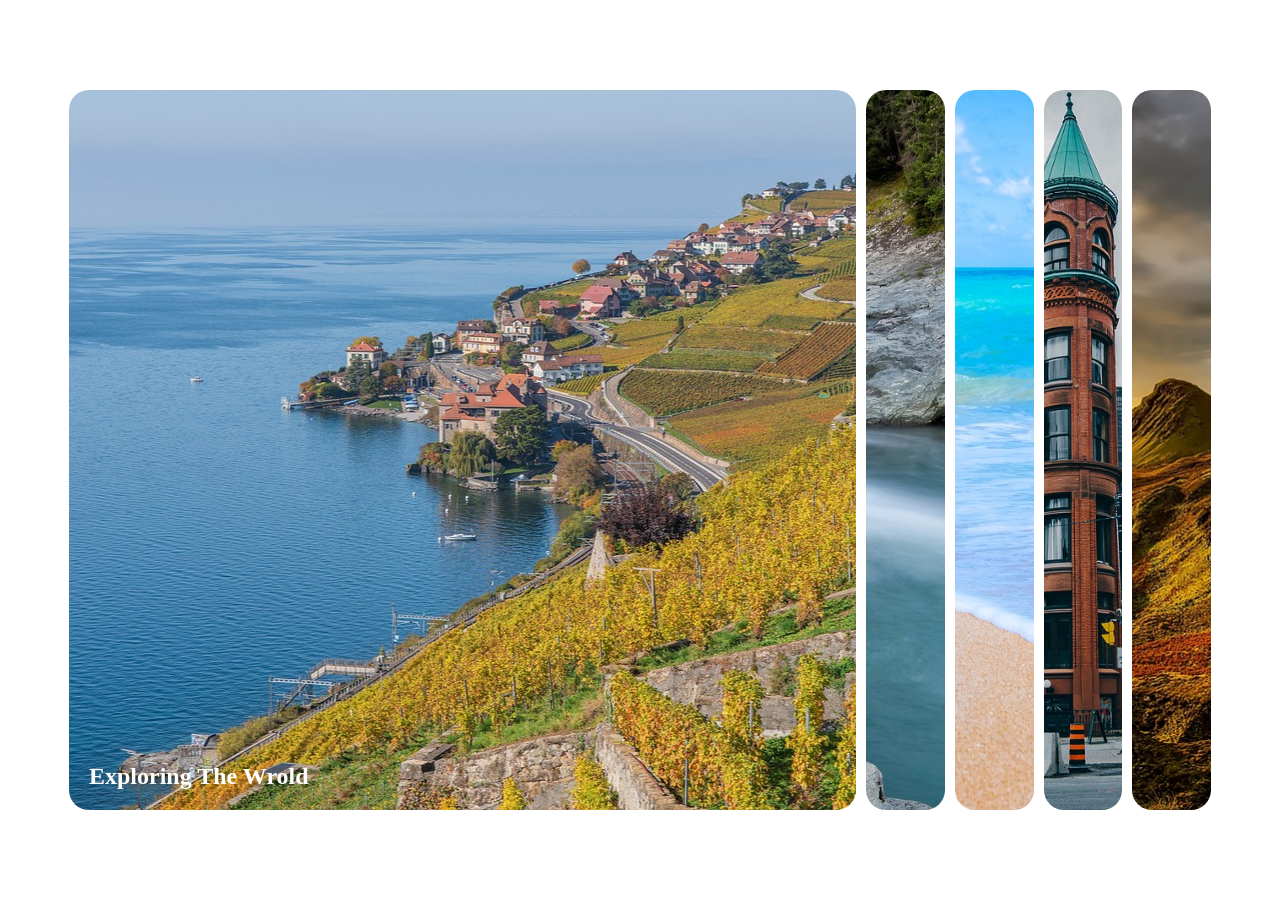
==== web_design/index.html @ 7cb271ae "my first commit" ====
<!DOCTYPE html>
<html lang="en">
    <head>
        <meta charset="utf-8">
        <meta http-equiv="X-UA-Compatible" content="IE=edge">
        <meta name="viewport" content="width=device-width , initial-scale=1">
        <link rel="stylesheet" href="static/style.css">
        <title>Expanding Images</title>
    </head>
    <body>
        <!-- <header>
            <h1>Expanding Images</h1> -->
        <div class = "container">
            <div id="explor-world" class="panel active">
                <h3>Exploring The Wrold</h3>
            </div>
            <div id="wild-forest" class="panel">
                <h3>Wild Forest</h3>  
            </div>
            <div id="sunny-beach" class="panel">
                <h3>Sunny Beach</h3>
            </div>
            <div id="city-winter" class="panel">
                <h3>City on winter</h3>
            </div>
            <div id="mountains-clouds" class="panel">
                <h3>Mountains - Clouds</h3>
            </div>
        </div>
        
        <script src="static/script.js"></script>
    </body>
</html>
---- web_design/static/style.css ----
*{
    box-sizing: border-box;
}

body{
    display: flex;
    /* flex-direction: column; */
    align-items: center;
    height: 100vh;
    justify-content: center;
    margin: 0;
    overflow: hidden;
    
}

.container{
    display: flex;
    align-items: center;
    justify-content: center;
    width: 90vw;
}

#explor-world{
    background-image: url(./explore-the-world.jpg);
}
#wild-forest{
    background-image: url(./wiled-forest.jpg);
}
#sunny-beach{
    background-image: url(./sunny-beach.jpg);
}
#city-winter{
    background-image: url(./city-winter.jpg);
}
#mountains-clouds{
    background-image: url(./mountain-clouds.jpg);    
}

.panel{
    background-size: cover;
    background-repeat: no-repeat;    
    background-position: center;
    height: 80vh;
    border-radius: 20px;
    cursor: pointer;
    color: #ffffff;
    flex: 0.5;
    margin: 5px;
    position: relative;
    transition: flex 700ms ease-in;
    /* -webkit-transition: all 700ms ease-in; */
}

.panel h3{
    font-size: 24px;
    position: absolute;
    bottom: 20px;
    left: 20px;
    margin: 0;
    opacity: 0;
} 

.panel.active{
    flex: 5;
}

.panel.active h3{
    opacity: 1;
    transition: opacity 0.3s ease-in 0.4s;
}

@media(max-width: 480px){
    .container{
        width: 100vw;
    }

    .panel:nth-of-type(4),.panel:nth-of-type(5){
        display: none;
    }
}
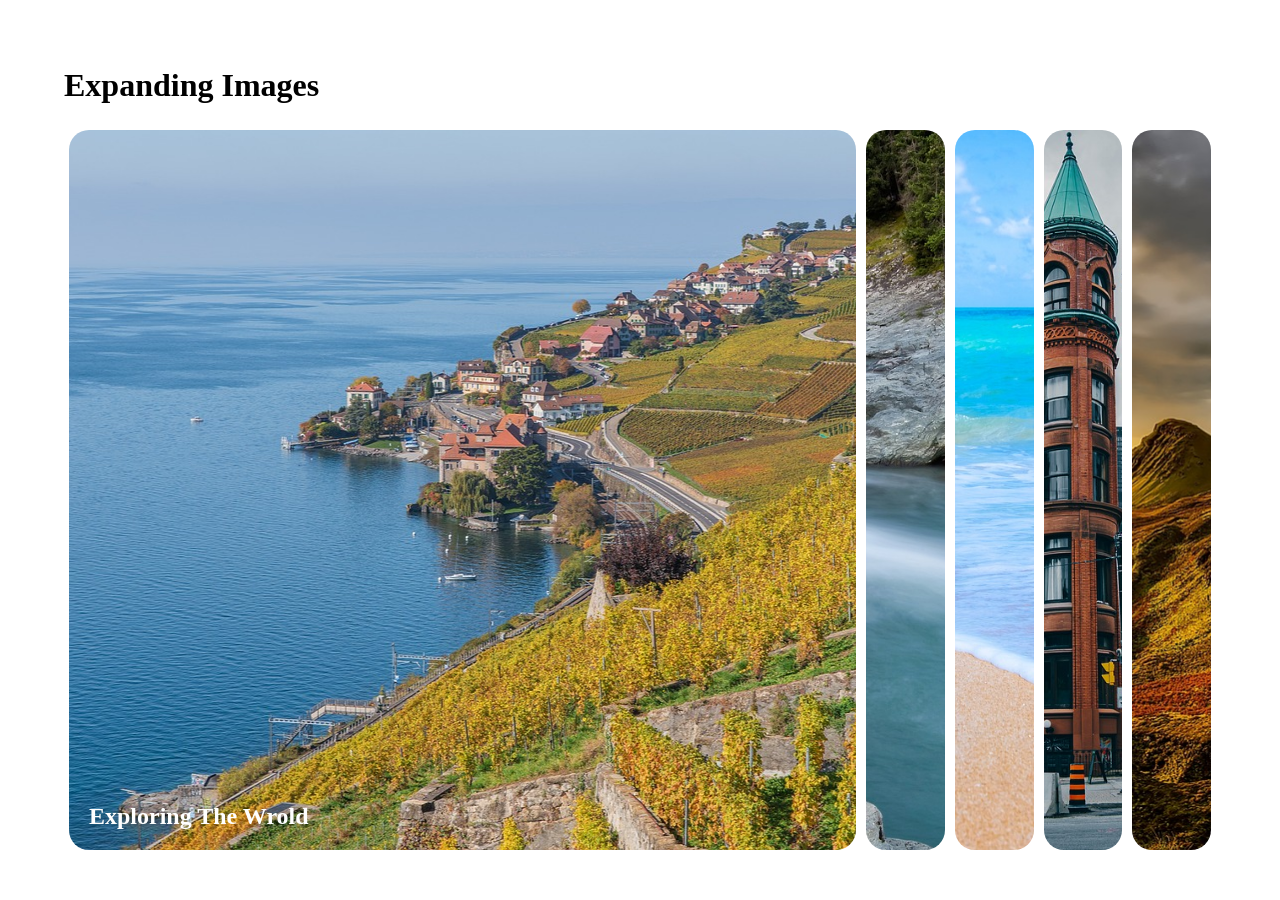
==== commit 8cd2d792: "new header" ====
--- a/web_design/index.html
+++ b/web_design/index.html
@@ -8,8 +8,8 @@
         <title>Expanding Images</title>
     </head>
     <body>
-        <!-- <header>
-            <h1>Expanding Images</h1> -->
+        <header>
+            <h1>Expanding Images</h1>
         <div class = "container">
             <div id="explor-world" class="panel active">
                 <h3>Exploring The Wrold</h3>
